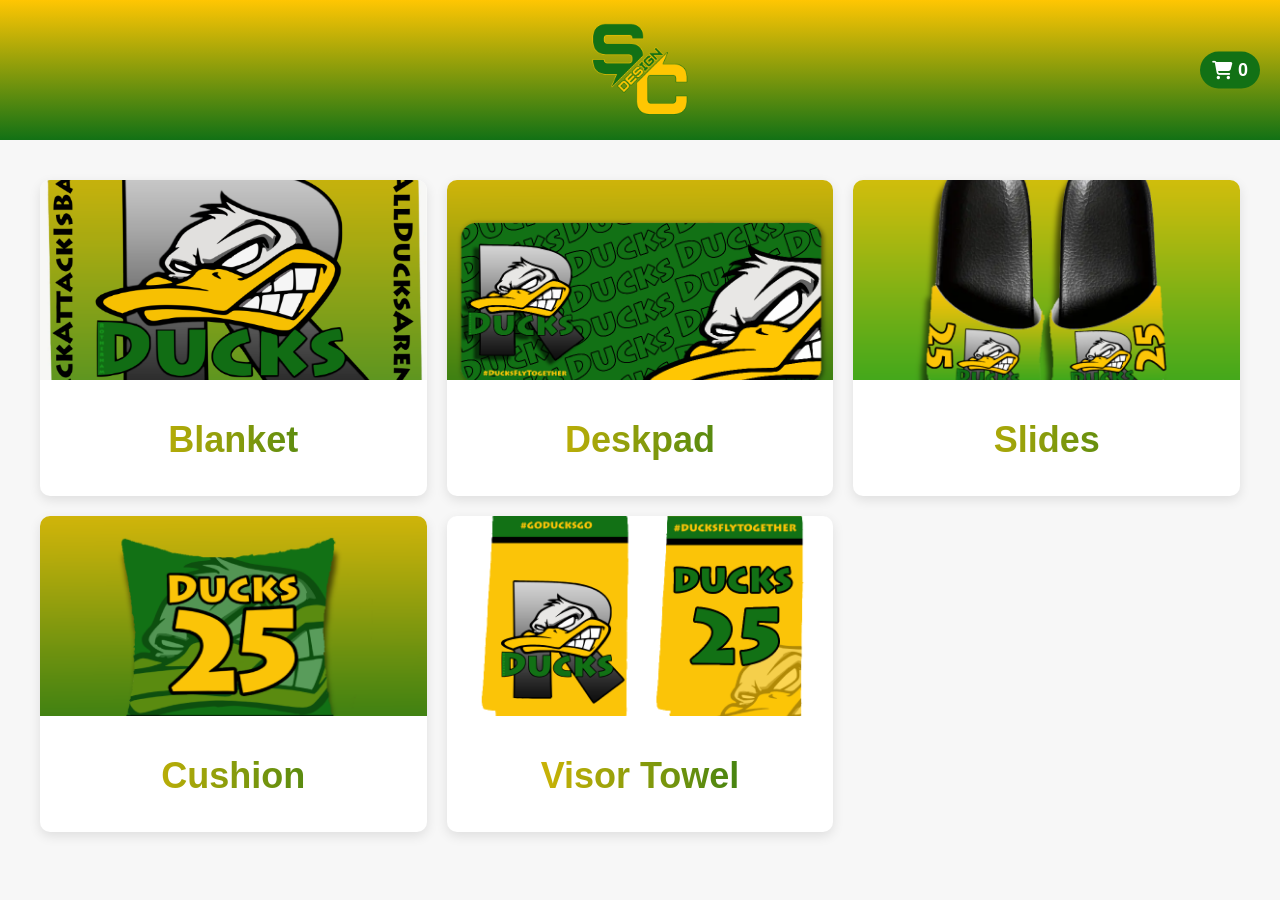
==== index.html @ 08b40448 "Added base files through upload" ====
<!DOCTYPE html>
<html lang="en">
<head>
  <meta charset="UTF-8" />
  <meta name="viewport" content="width=device-width, initial-scale=1.0" />
  <title>SCDesign Store</title>
  <link rel="stylesheet" href="styles.css" />
  <script defer src="cart.js"></script>
  <link rel="stylesheet" href="https://cdnjs.cloudflare.com/ajax/libs/font-awesome/6.5.0/css/all.min.css">
</head>
<body>
	<header>
  <div class="header-left">
    <a href="index.html">
      <img src="images/SCDesign.png" alt="SC Design Logo" class="logo" onerror="this.style.display='none'; this.parentElement.innerHTML='SC Design Store';" />
    </a>
  </div>
			<a href="cart.html" id="cart-count-link">
		  <div id="cart-icon">
			<i class="fas fa-shopping-cart"></i>
			<span id="cart-count-number">0</span>
		  </div>
		</a>
  </a>
</header>


  <main>
    <div class="product-grid">
      <!-- Repeat this block 15 times -->
      <a href="product1.html" class="product-card">
        <img src="images/quackattack.png" alt="Blanket" class="product-image" />
		<div class="product-info">
          <div class="product-title">Blanket</div>
        </div>
      </a>

      <a href="product2.html" class="product-card">
        <img src="images/Desk.png" alt="Deskpad" class="product-image" />
		<div class="product-info">
          <div class="product-title">Deskpad</div>
        </div>
      </a>

      <a href="product3.html" class="product-card">
        <img src="images/Ducks Slides.png" alt="Slides" class="product-image" />
		<div class="product-info">
          <div class="product-title">Slides</div>
        </div>
      </a>
	  
	  <a href="product4.html" class="product-card">
        <img src="images/Pillow.png" alt="Cushion" class="product-image" />
		<div class="product-info">
          <div class="product-title">Cushion</div>
        </div>
      </a>
	  
	  <a href="product5.html" class="product-card">
        <img src="images/visortowel.png" alt="VisorTowel" class="product-image" />
		<div class="product-info">
          <div class="product-title">Visor Towel</div>
        </div>
      </a>

      <!--
---- styles.css ----
body {
  font-family: Arial, sans-serif;
  margin: 0;
  background: #f7f7f7;
  color: #333;
}

header {
  background: linear-gradient(to bottom, #ffc602, #127115);
  color: #fff;
  padding: 20px;
  text-align: center;
}

.product-grid {
  display: grid;
  grid-template-columns: repeat(3, 1fr);
  gap: 20px;
  padding: 40px;
  max-width: 1200px;
  margin: 0 auto;
}

.product-card {
  background: white;
  border-radius: 10px;
  overflow: hidden;
  box-shadow: 0 4px 12px rgba(0, 0, 0, 0.1);
  transition: transform 0.2s;
  text-decoration: none;
  color: inherit;
}

.product-card:hover {
  transform: scale(1.03);
}

.product-image {
  width: 100%;
  height: 200px;
  object-fit: cover;
}

.product-info {
  padding: 15px;
}

.product-title {
  font-size: 1.2em;
  margin-bottom: 10px;
}

.product-page {
  display: flex;
  gap: 40px;
  padding: 40px;
  max-width: 1000px;
  margin: 0 auto;
}

.product-image img {
  max-width: 100%;
  border-radius: 10px;
}



.product-options {
  flex: 1;
  display: flex;
  flex-direction: column;
  gap: 20px;
}

.product-options select,
.product-options button {
  padding: 10px;
  font-size: 1rem;
  width: 200px;
}

#cart-count {
  position: absolute;
  top: 20px;
  right: 20px;
  background: #127115;
  color: white;
  padding: 8px 16px;
  border-radius: 20px;
}
.cart-list {
  max-width: 800px;
  margin: 40px auto;
  background: #fff;
  padding: 20px;
  border-radius: 10px;
  box-shadow: 0 0 10px rgba(0,0,0,0.1);
}

.cart-item {
  display: flex;
  justify-content: space-between;
  align-items: center;
  padding: 12px 0;
  border-bottom: 1px solid #ddd;
}

.cart-item:last-child {
  border-bottom: none;
}

.cart-item button {
  background: #ff4b4b;
  color: white;
  border: none;
  padding: 8px 12px;
  border-radius: 6px;
  cursor: pointer;
}
.thumbnail-row {
  display: flex;
  gap: 10px;
  margin-top: 15px;
}

.thumbnail {
  width: 80px;
  height: 60px;
  object-fit: cover;
  cursor: pointer;
  border: 2px solid transparent;
  transition: border 0.2s;
}

.thumbnail:hover {
  border: 2px solid #127115;
}

header {
  position: relative;
  background: linear-gradient(to bottom, #ffc602, #127115);
  color: #fff;
  padding: 20px 60px;
  display: flex;
  justify-content: center;
  align-items: center;
  height: 100px; /* Ensures consistent vertical alignment */
}

.header-center {
  display: flex;
  justify-content: center;
  align-items: center;
}

.logo {
  height: 80px;
  width: auto;
  display: block;
}

#cart-count-link {
  position: absolute;
  right: 20px;
  top: 50%;
  transform: translateY(-50%);
  text-decoration: none;
}

#cart-icon {
  display: flex;
  align-items: center;
  gap: 6px;
  background: #127115;
  padding: 8px 12px;
  border-radius: 20px;
  color: white;
  font-size: 18px;
  transition: transform 0.3s ease, background 0.3s ease;
}

#cart-icon:hover {
  background: #0f5a10;
  transform: scale(1.1) rotate(-5deg);
}

#cart-count-number {
  font-weight: bold;
}

.header-left {
  display: flex;
  justify-content: center;
  align-items: center;
}

.logo {
  height: 100px; /* Fixed height */
  width: auto;  /* Maintain aspect ratio */
  display: block;
}
@media (max-width: 768px) {
  .logo {
    height: 60px; /* still smaller for mobile */
  }
}

/* Cart Styles */
.cart-container {
  padding: 30px;
  display: flex;
  flex-direction: column;
  gap: 20px;
}

.cart-item {
  display: flex;
  gap: 15px;
  align-items: center;
  background: #fff;
  border-radius: 8px;
  padding: 15px;
  border: 1px solid #ccc;
}

.cart-item-image {
  width: 80px;
  height: 80px;
  object-fit: cover;
  border-radius: 6px;
}

.cart-item-details {
  flex: 1;
  font-size: 14px;
}

.cart-item button {
  background: crimson;
  color: #fff;
  border: none;
  padding: 8px 14px;
  border-radius: 5px;
  cursor: pointer;
  transition: background 0.2s ease;
}

.cart-item button:hover {
  background: darkred;
}

.cart-total {
  text-align: right;
  font-size: 18px;
  font-weight: bold;
  margin-top: 20px;
  padding: 0 30px;
}

/* PayPal */
#paypal-button-container {
  display: flex;
  justify-content: center;
  margin-top: 20px;
  width: 100%; /* Ensure it spans the width of the container */
}

body.cart-page #cart-count-link {
  display: none;
}

.product-title {
  font-size: 36px; /* Adjust the font size as needed */
  font-weight: bold;
  background: linear-gradient(to right, #ffc602, #127115); /* Gradient from left to right */
  -webkit-background-clip: text; /* Clip the background to text */
  color: transparent; /* Make the text itself transparent to show the gradient */
  text-align: center; /* Center the text */
  margin: 20px 0; /* Adjust spacing if needed */
}
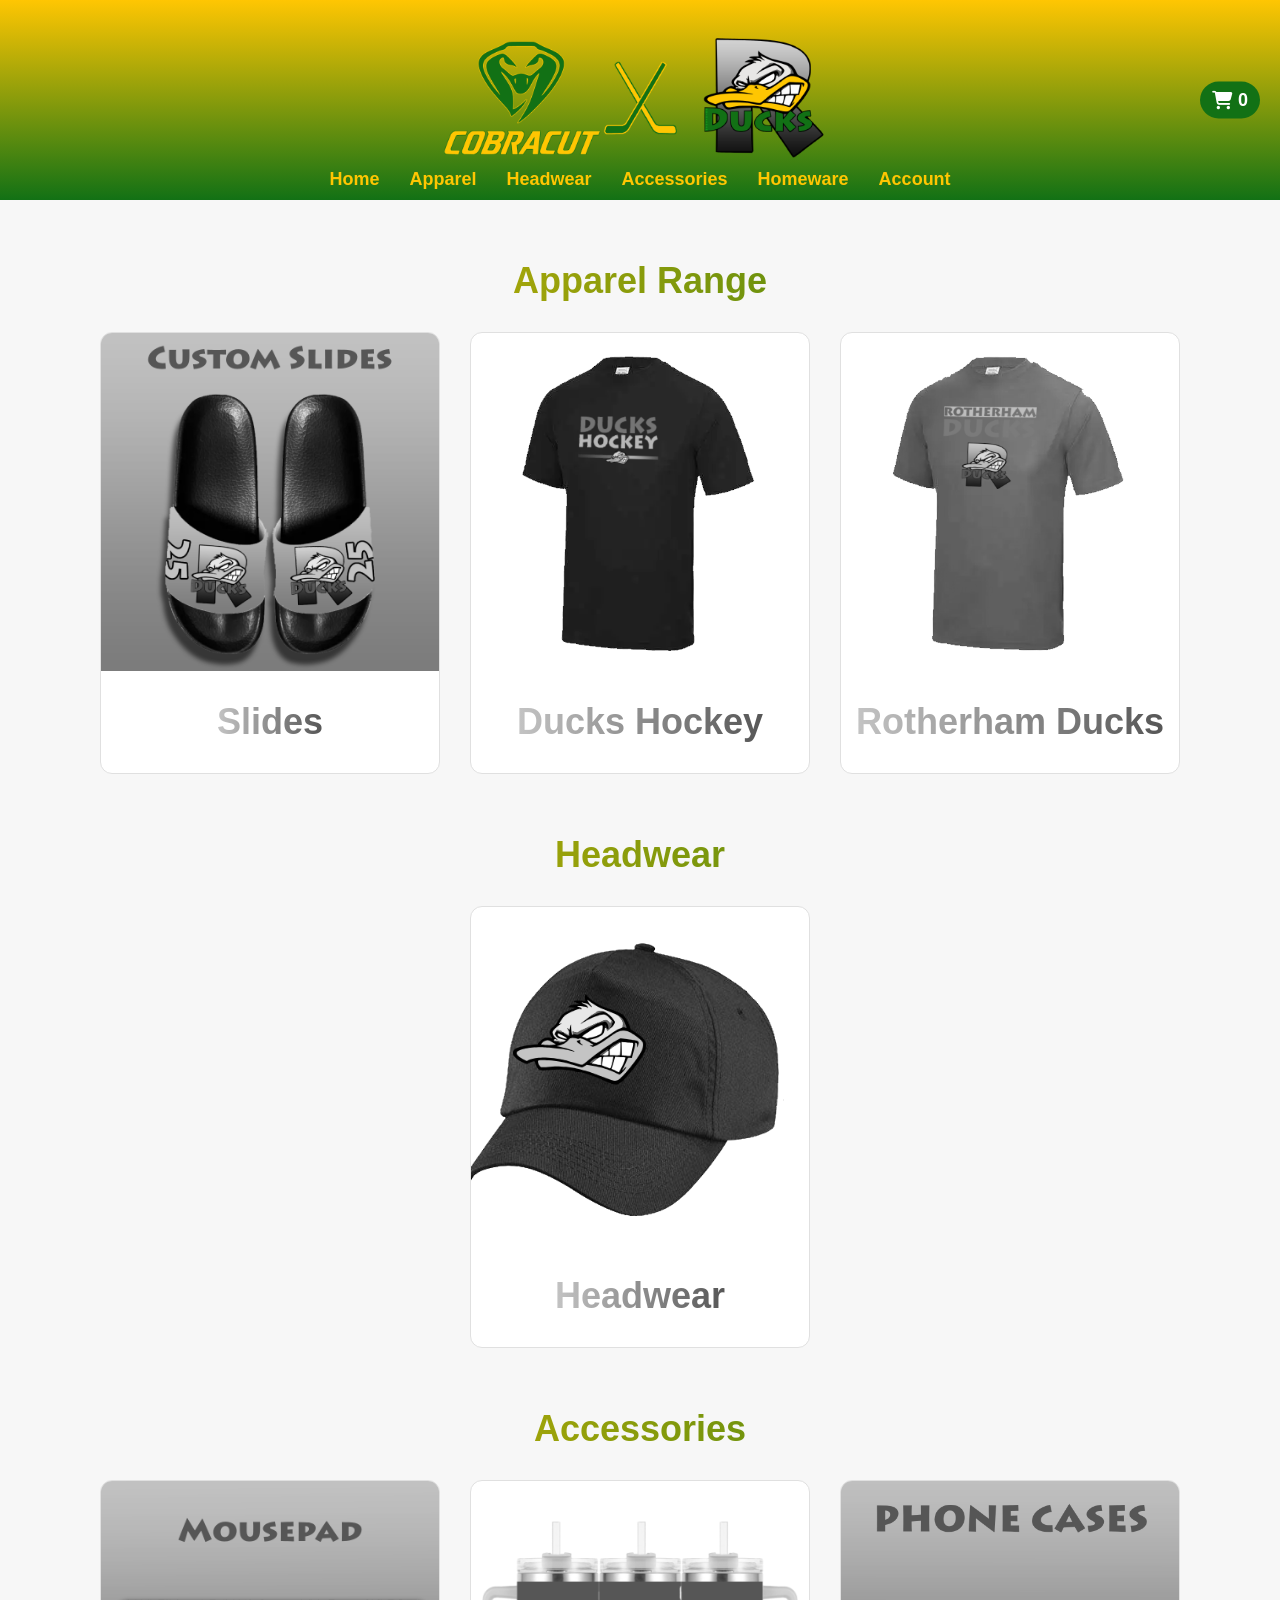
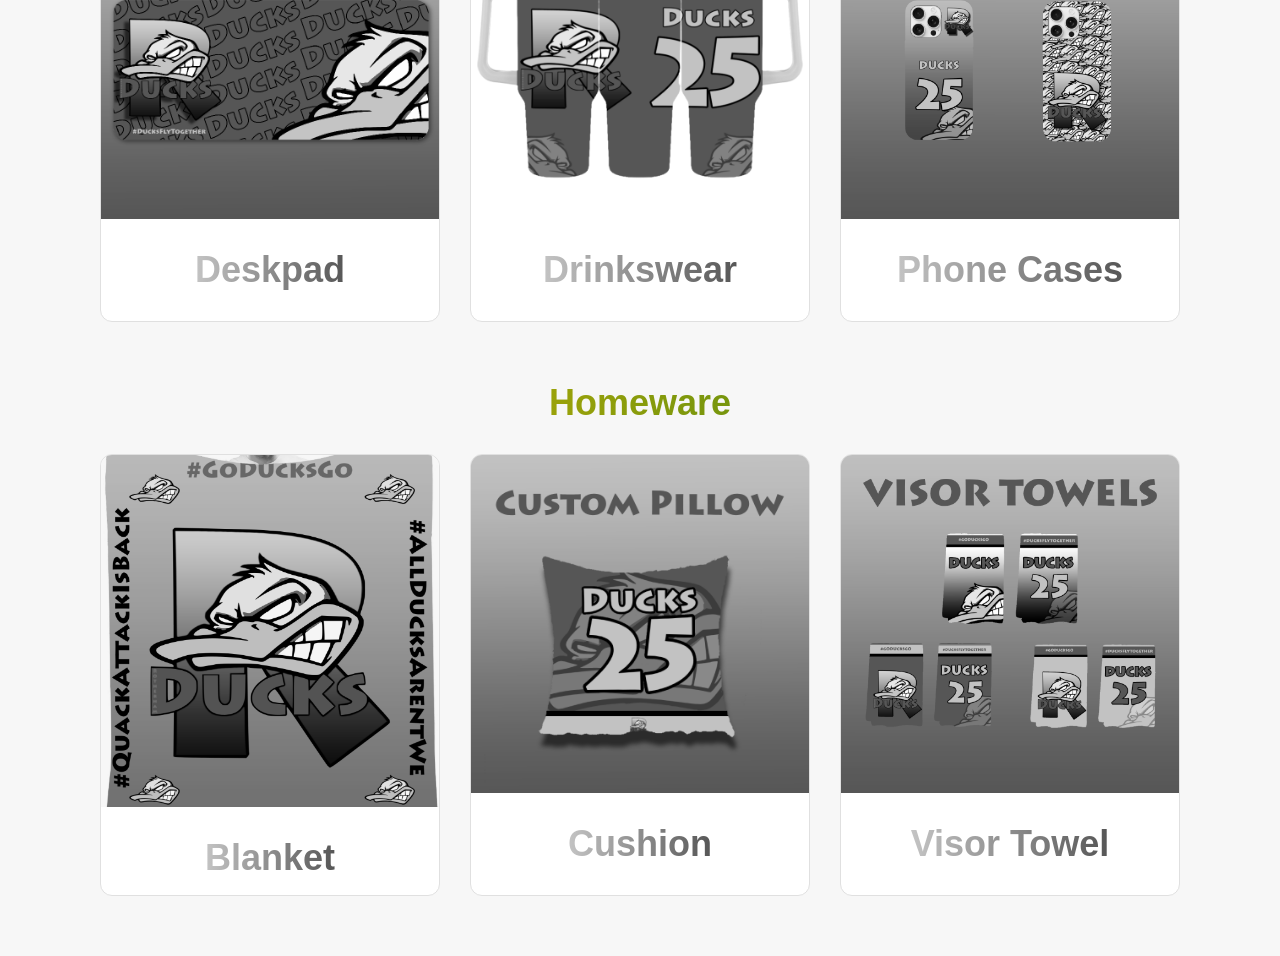
==== commit 51904bf1: "Add files via upload" ====
--- a/index.html
+++ b/index.html
@@ -2,65 +2,167 @@
 <html lang="en">
 <head>
   <meta charset="UTF-8" />
-  <meta name="viewport" content="width=device-width, initial-scale=1.0" />
-  <title>SCDesign Store</title>
+  <title>Cobracut x Ducks Store</title>
   <link rel="stylesheet" href="styles.css" />
-  <script defer src="cart.js"></script>
-  <link rel="stylesheet" href="https://cdnjs.cloudflare.com/ajax/libs/font-awesome/6.5.0/css/all.min.css">
+  <script defer>
+    document.addEventListener('DOMContentLoaded', () => {
+      const cart = JSON.parse(localStorage.getItem('cart')) || [];
+      const countEl = document.getElementById('cart-count-number');
+      if (countEl) countEl.textContent = cart.length;
+    });
+  </script>
+  <link rel="stylesheet" href="https://cdnjs.cloudflare.com/ajax/libs/font-awesome/6.5.0/css/all.min.css" />
 </head>
 <body>
-	<header>
-  <div class="header-left">
-    <a href="index.html">
-      <img src="images/SCDesign.png" alt="SC Design Logo" class="logo" onerror="this.style.display='none'; this.parentElement.innerHTML='SC Design Store';" />
+  <header>
+    <div class="header-left">
+      <a href="index.html">
+        <img src="images/Cross.png" alt="SC Design Logo" class="logo" />
+      </a>
+    </div>
+	<nav class="main-nav">
+      <ul class="nav-links">
+        <li><a href="index.html">Home</a></li>
+
+        <li class="dropdown">
+          <a href="apparel.html">Apparel</a>
+          <ul class="dropdown-menu">
+            <li><a href="slides.html">Slides</a></li>
+            <li><a href="ducks-hockey.html">Ducks Hockey</a></li>
+            <li><a href="rotherham-ducks.html">Rotherham Ducks</a></li>
+            <li><a href="d-logo.html">D-Logo</a></li>
+          </ul>
+        </li>
+
+        <li><a href="headwear.html">Headwear</a></li>
+
+        <li class="dropdown">
+          <a href="#">Accessories</a>
+          <ul class="dropdown-menu">
+            <li><a href="deskpad.html">Deskpads</a></li>
+            <li><a href="drinkswear.html">Drinkswear</a></li>
+            <li><a href="phonecases.html">Phone Cases</a></li>
+          </ul>
+        </li>
+
+        <li class="dropdown">
+          <a href="#">Homeware</a>
+          <ul class="dropdown-menu">
+            <li><a href="towels.html">Towels</a></li>
+            <li><a href="visortowels.html">Visor Towels</a></li>
+            <li><a href="blankets.html">Blankets</a></li>
+            <li><a href="cushions.html">Cushions</a></li>
+          </ul>
+        </li>
+		<li class="dropdown">
+            <a href="#">Account</a>
+			<ul class="dropdown-menu">
+				<li><a href="#">Login</a></li>
+				<li><a href="#">Register</a></li>
+				<li><a href="#">My Account</a></li>
+			</ul>
+		</li>
+		
+      </ul>
+    </nav>
+    <a href="cart.html" id="cart-count-link">
+      <div id="cart-icon">
+        <i class="fas fa-shopping-cart"></i>
+        <span id="cart-count-number">0</span>
+      </div>
     </a>
-  </div>
-			<a href="cart.html" id="cart-count-link">
-		  <div id="cart-icon">
-			<i class="fas fa-shopping-cart"></i>
-			<span id="cart-count-number">0</span>
-		  </div>
-		</a>
-  </a>
-</header>
+	
+  </header>
 
 
-  <main>
+<main>
+  <!-- Apparel Range -->
+  <section class="product-section">
+    <h2 class="section-title">Apparel Range</h2>
     <div class="product-grid">
-      <!-- Repeat this block 15 times -->
-      <a href="product1.html" class="product-card">
+      <a href="slides.html" class="product-card">
+        <img src="images/Ducks Slides.png" alt="Slides" class="product-image" />
+        <div class="product-info">
+          <div class="product-title">Slides</div>
+        </div>
+      </a>
+      <a href="ducks-hockey.html" class="product-card">
+        <img src="images/Ducks T-shirt.png" alt="Ducks Hockey" class="product-image" />
+        <div class="product-info">
+          <div class="product-title">Ducks Hockey</div>
+        </div>
+      </a>
+      <a href="rotherham-ducks.html" class="product-card">
+        <img src="images/rotherhamducks2.png" alt="Rotherham Ducks" class="product-image" />
+        <div class="product-info">
+          <div class="product-title">Rotherham Ducks</div>
+        </div>
+      </a>
+    </div>
+  </section>
+
+  <!-- Headwear -->
+  <section class="product-section">
+    <h2 class="section-title">Headwear</h2>
+    <div class="product-grid">
+      <a href="headwear.html" class="product-card">
+        <img src="images/Ducks Hat.png" alt="Headwear" class="product-image" />
+        <div class="product-info">
+          <div class="product-title">Headwear</div>
+        </div>
+      </a>
+    </div>
+  </section>
+
+  <!-- Accessories -->
+  <section class="product-section">
+    <h2 class="section-title">Accessories</h2>
+    <div class="product-grid">
+      <a href="deskpad.html" class="product-card">
+        <img src="images/Desk.png" alt="Deskpad" class="product-image" />
+        <div class="product-info">
+          <div class="product-title">Deskpad</div>
+        </div>
+      </a>
+      <a href="drinkswear.html" class="product-card">
+        <img src="images/ducksstanley.png" alt="Drinkswear" class="product-image" />
+        <div class="product-info">
+          <div class="product-title">Drinkswear</div>
+        </div>
+      </a>
+      <a href="phonecases.html" class="product-card">
+        <img src="images/phonecases.png" alt="Phonecase" class="product-image" />
+        <div class="product-info">
+          <div class="product-title">Phone Cases</div>
+        </div>
+      </a>
+    </div>
+  </section>
+
+  <!-- Homeware -->
+  <section class="product-section">
+    <h2 class="section-title">Homeware</h2>
+    <div class="product-grid">
+      <a href="blankets.html" class="product-card">
         <img src="images/quackattack.png" alt="Blanket" class="product-image" />
-		<div class="product-info">
+        <div class="product-info">
           <div class="product-title">Blanket</div>
         </div>
       </a>
-
-      <a href="product2.html" class="product-card">
-        <img src="images/Desk.png" alt="Deskpad" class="product-image" />
-		<div class="product-info">
-          <div class="product-title">Deskpad</div>
-        </div>
-      </a>
-
-      <a href="product3.html" class="product-card">
-        <img src="images/Ducks Slides.png" alt="Slides" class="product-image" />
-		<div class="product-info">
-          <div class="product-title">Slides</div>
-        </div>
-      </a>
-	  
-	  <a href="product4.html" class="product-card">
+      <a href="cushions.html" class="product-card">
         <img src="images/Pillow.png" alt="Cushion" class="product-image" />
-		<div class="product-info">
+        <div class="product-info">
           <div class="product-title">Cushion</div>
         </div>
       </a>
-	  
-	  <a href="product5.html" class="product-card">
-        <img src="images/visortowel.png" alt="VisorTowel" class="product-image" />
-		<div class="product-info">
+      <a href="visortowels.html" class="product-card">
+        <img src="images/visortowels.png" alt="Visor Towel" class="product-image" />
+        <div class="product-info">
           <div class="product-title">Visor Towel</div>
         </div>
       </a>
-
-      <!--
+    </div>
+  </section>
+</main>
+</body>
+</html>
--- a/styles.css
+++ b/styles.css
@@ -1,164 +1,207 @@
+/* General styles */
 body {
   font-family: Arial, sans-serif;
   margin: 0;
   background: #f7f7f7;
   color: #333;
-}
-
+  cursor: url('images/cobracut.png'), auto;
+}
+
+/* Header styles */
 header {
   background: linear-gradient(to bottom, #ffc602, #127115);
   color: #fff;
-  padding: 20px;
+  padding: 50px 60px;
+  display: flex;
+  justify-content: center;
+  align-items: center;
+  height: 100px;
+  position: Sticky;
+  top: 0;
+  z-index: 1000;
+}
+
+.logo {
+  height: 400px;
+  padding: 10px;
+  width: auto;
+}
+
+.header-container {
+  display: flex;
+  flex-direction: column;
+  align-items: center;
+}
+
+/* Navigation styles */
+.main-nav {
+  margin-top: 10px;
+  position: absolute;
+  bottom: 10px;
+  left: 50%;
+  transform: translateX(-50%);
+}
+
+.nav-links {
+  display: flex;
+  gap: 30px;
+  list-style: none;
+  padding: 0;
+  margin: 0;
+}
+
+.nav-links li {
+  position: relative;
+}
+
+.nav-links a {
+  color: #ffc602; /* Yellow text for nav */
+  text-decoration: none;
+  font-size: 18px;
+  font-weight: bold;
+  transition: color 0.3s ease;
+}
+
+.nav-links a:hover {
+  color: white;
+}
+
+/* Dropdown menu hidden by default */
+.dropdown-menu {
+  display: none;
+  position: absolute;
+  top: 100%;
+  left: 0;
+  background: #127115;
+  border-radius: 5px;
+  padding: 10px 0;
+  min-width: 180px;
+  z-index: 999;
+  list-style: none;
+}
+
+.dropdown-menu li {
+  padding: 10px 20px;
+}
+
+.dropdown-menu a {
+  color: #ffc602;
+  font-weight: normal;
+  display: block;
+}
+
+.dropdown-menu a:hover {
+  background: #179b1c;
+  color: white;
+}
+
+/* Show dropdown when hovering over parent */
+.dropdown:hover .dropdown-menu {
+  display: block;
+}
+
+/* Product grid */
+
+.product-section {
+  margin: 60px auto;
+  max-width: 1200px;
+  padding: 0 20px;
+}
+
+.section-title {
+  font-size: 36px;
+  font-weight: bold;
+  background: linear-gradient(to right, #ffc602, #127115);
+  -webkit-background-clip: text;
+  color: transparent;
   text-align: center;
+  margin-bottom: 30px;
 }
 
 .product-grid {
-  display: grid;
-  grid-template-columns: repeat(3, 1fr);
-  gap: 20px;
-  padding: 40px;
-  max-width: 1200px;
-  margin: 0 auto;
+  display: flex;
+  flex-wrap: wrap;
+  gap: 30px;
+  justify-content: center;
 }
 
 .product-card {
-  background: white;
-  border-radius: 10px;
+  width: 338px;
+  height: 440px;
+  display: flex;
+  flex-direction: column;
+  align-items: center;
+  cursor: url('images/cobracut.png');
+  text-decoration: none;
+  background: #fff;
+  border: 1px solid #e0e0e0;
+  border-radius: 12px;
   overflow: hidden;
+  transition: box-shadow 0.2s ease;
+}
+
+.product-card:hover {
   box-shadow: 0 4px 12px rgba(0, 0, 0, 0.1);
-  transition: transform 0.2s;
-  text-decoration: none;
-  color: inherit;
-}
-
-.product-card:hover {
-  transform: scale(1.03);
 }
 
 .product-image {
   width: 100%;
-  height: 200px;
+  height: 80%;
   object-fit: cover;
+  filter: grayscale(100%);
+  transition: filter 0.3s ease;
+}
+
+.product-card:hover .product-image {
+  filter: grayscale(0%);
 }
 
 .product-info {
-  padding: 15px;
+  text-align: center;
+  padding: 10px;
+  filter: grayscale(100%);
+  transition: filter 0.3s ease;
+}
+
+.product-card:hover .product-info {
+  filter: grayscale(0%);
 }
 
 .product-title {
-  font-size: 1.2em;
-  margin-bottom: 10px;
-}
-
-.product-page {
-  display: flex;
-  gap: 40px;
-  padding: 40px;
-  max-width: 1000px;
-  margin: 0 auto;
-}
-
-.product-image img {
-  max-width: 100%;
-  border-radius: 10px;
-}
-
-
-
-.product-options {
-  flex: 1;
-  display: flex;
-  flex-direction: column;
-  gap: 20px;
-}
-
-.product-options select,
-.product-options button {
-  padding: 10px;
-  font-size: 1rem;
-  width: 200px;
-}
-
-#cart-count {
-  position: absolute;
-  top: 20px;
-  right: 20px;
-  background: #127115;
-  color: white;
-  padding: 8px 16px;
-  border-radius: 20px;
-}
-.cart-list {
-  max-width: 800px;
-  margin: 40px auto;
-  background: #fff;
-  padding: 20px;
-  border-radius: 10px;
-  box-shadow: 0 0 10px rgba(0,0,0,0.1);
-}
-
-.cart-item {
-  display: flex;
-  justify-content: space-between;
-  align-items: center;
-  padding: 12px 0;
-  border-bottom: 1px solid #ddd;
-}
-
-.cart-item:last-child {
-  border-bottom: none;
-}
-
-.cart-item button {
-  background: #ff4b4b;
-  color: white;
-  border: none;
-  padding: 8px 12px;
-  border-radius: 6px;
-  cursor: pointer;
-}
-.thumbnail-row {
-  display: flex;
-  gap: 10px;
-  margin-top: 15px;
-}
-
-.thumbnail {
-  width: 80px;
-  height: 60px;
-  object-fit: cover;
-  cursor: pointer;
-  border: 2px solid transparent;
-  transition: border 0.2s;
-}
-
-.thumbnail:hover {
-  border: 2px solid #127115;
-}
-
-header {
-  position: relative;
-  background: linear-gradient(to bottom, #ffc602, #127115);
-  color: #fff;
-  padding: 20px 60px;
-  display: flex;
-  justify-content: center;
-  align-items: center;
-  height: 100px; /* Ensures consistent vertical alignment */
-}
-
-.header-center {
-  display: flex;
-  justify-content: center;
-  align-items: center;
-}
-
-.logo {
-  height: 80px;
-  width: auto;
-  display: block;
-}
-
+  font-size: 1.1rem;
+  font-weight: 600;
+  color: #333;
+}
+
+/* Responsive grid layout */
+@media (max-width: 900px) {
+  .product-grid {
+    grid-template-columns: repeat(2, 1fr);
+  }
+}
+
+@media (max-width: 600px) {
+  .product-grid {
+    grid-template-columns: 1fr;
+  }
+}
+
+@media (max-width: 768px) {
+  .product-page {
+    flex-direction: column;
+    align-items: center;
+  }
+
+  .logo {
+    height: 60px;
+  }
+
+  .product-options {
+    align-items: center;
+  }
+}
+
+/* Cart styles */
 #cart-count-link {
   position: absolute;
   right: 20px;
@@ -188,94 +231,287 @@
   font-weight: bold;
 }
 
-.header-left {
-  display: flex;
-  justify-content: center;
-  align-items: center;
-}
-
-.logo {
-  height: 100px; /* Fixed height */
-  width: auto;  /* Maintain aspect ratio */
-  display: block;
-}
-@media (max-width: 768px) {
-  .logo {
-    height: 60px; /* still smaller for mobile */
-  }
-}
-
-/* Cart Styles */
-.cart-container {
-  padding: 30px;
+/* Cart page styles */
+.product-page {
+  display: flex;
+  gap: 40px;
+  padding: 40px;
+  max-width: 1000px;
+  margin: 0 auto;
+}
+
+.product-image img {
+  max-width: 400px;
+  width: 100%;
+  border-radius: 10px;
+}
+
+.thumbnail-row {
+  display: flex;
+  gap: 10px;
+  margin-top: 15px;
+  justify-content: flex-start;
+  flex-wrap: wrap;
+}
+
+.thumbnail {
+  width: 60px;
+  height: 60px;
+  object-fit: cover;
+  cursor: pointer;
+  border: 2px solid transparent;
+  border-radius: 6px;
+  transition: border 0.2s ease, transform 0.2s ease;
+}
+
+.thumbnail:hover {
+  border-color: #127115;
+  transform: scale(1.05);
+}
+
+.product-options {
+  flex: 1;
   display: flex;
   flex-direction: column;
   gap: 20px;
 }
 
+.product-options select,
+.product-options input,
+.product-options button {
+  padding: 10px;
+  font-size: 1rem;
+  width: 200px;
+}
+
+.product-title {
+  font-size: 36px;
+  font-weight: bold;
+  background: linear-gradient(to right, #ffc602, #127115);
+  -webkit-background-clip: text;
+  color: transparent;
+  text-align: center;
+  margin: 20px 0;
+}
+
+/* Cart item styles */
+.empty-cart-message {
+  text-align: center;
+  font-size: 1.5rem;
+  font-weight: bold;
+  padding: 50px 0;
+  color: #888;
+}
+
+#cart-items {
+  display: flex;
+  flex-direction: column;
+  gap: 20px;
+  margin: 20px;
+}
+
+/* Cart item container */
 .cart-item {
   display: flex;
-  gap: 15px;
-  align-items: center;
-  background: #fff;
+  justify-content: space-between;
+  margin-bottom: 20px;
+  padding: 10px;
+  border: 1px solid #ddd;
   border-radius: 8px;
-  padding: 15px;
-  border: 1px solid #ccc;
 }
 
 .cart-item-image {
-  width: 80px;
-  height: 80px;
+  width: 100px;
+  height: 100px;
   object-fit: cover;
-  border-radius: 6px;
+  border-radius: 5px;
 }
 
 .cart-item-details {
   flex: 1;
+  display: flex;
+  flex-direction: column;
+  gap: 10px;
+}
+
+.cart-item-details strong {
+  font-size: 18px;
+  color: #333;
+}
+
+.cart-item-details label {
+  font-size: 16px;
+  color: #555;
+}
+
+.cart-item-details select {
+  padding: 5px;
+  border: 1px solid #ccc;
+  border-radius: 5px;
   font-size: 14px;
 }
 
-.cart-item button {
-  background: crimson;
-  color: #fff;
+/* Button styling for remove */
+button {
+  padding: 8px 16px;
+  background-color: #ff4d4d;
   border: none;
-  padding: 8px 14px;
+  color: white;
+  font-size: 14px;
+  cursor: pointer;
   border-radius: 5px;
+  transition: background-color 0.3s;
+}
+
+button:hover {
+  background-color: #ff1a1a;
+}
+
+/* Cart total and PayPal button */
+.cart-total {
+  font-size: 18px;
+  font-weight: bold;
+  text-align: right;
+  padding: 10px;
+  background-color: #f9f9f9;
+  border-top: 2px solid #ddd;
+  margin-top: 20px;
+}
+
+.cart-total h3 {
+  margin: 0;
+  color: #333;
+}
+
+#paypal-button-container {
+  display: flex;
+  justify-content: flex-end;
+  margin-top: 20px;
+  width: 100%;
+}
+
+/* Account dropdown styles */
+.account-dropdown {
+  position: absolute;
+  right: 140px;
+  top: 50%;
+  transform: translateY(-50%);
+}
+
+#account-btn {
+  background: #127115;
+  color: white;
+  border: none;
+  padding: 10px 15px;
+  border-radius: 20px;
   cursor: pointer;
-  transition: background 0.2s ease;
-}
-
-.cart-item button:hover {
-  background: darkred;
-}
-
-.cart-total {
-  text-align: right;
-  font-size: 18px;
-  font-weight: bold;
-  margin-top: 20px;
-  padding: 0 30px;
-}
-
-/* PayPal */
-#paypal-button-container {
+  font-size: 16px;
+}
+
+#account-btn:hover {
+  background: #0f5a10;
+}
+
+.dropdown-content {
+  display: none;
+  position: absolute;
+  right: 0;
+  background-color: white;
+  min-width: 160px;
+  box-shadow: 0 8px 16px rgba(0, 0, 0, 0.2);
+  z-index: 1;
+  border-radius: 8px;
+  overflow: hidden;
+}
+
+.dropdown-content a {
+  color: #333;
+  padding: 12px 16px;
+  text-decoration: none;
+  display: block;
+  transition: background 0.3s ease;
+}
+
+.dropdown-content a:hover {
+  background-color: #f1f1f1;
+}
+
+/* Show dropdown on hover */
+.account-dropdown:hover .dropdown-content {
+  display: block;
+}
+/* --- Product Page / Carousel --- */
+
+.carousel {
+  width: 100%;
+  max-width: 400px;
+  overflow: hidden;
+  position: relative;
+  border-radius: 10px;
+  margin-bottom: 1rem;
+}
+
+.carousel-images {
+  display: flex;
+  transition: transform 0.5s ease;
+  width: 200%;
+}
+
+.carousel-images img {
+  width: 100%;
+  object-fit: cover;
+}
+
+.carousel-buttons {
   display: flex;
   justify-content: center;
-  margin-top: 20px;
-  width: 100%; /* Ensure it spans the width of the container */
-}
-
-body.cart-page #cart-count-link {
-  display: none;
-}
-
-.product-title {
-  font-size: 36px; /* Adjust the font size as needed */
-  font-weight: bold;
-  background: linear-gradient(to right, #ffc602, #127115); /* Gradient from left to right */
-  -webkit-background-clip: text; /* Clip the background to text */
-  color: transparent; /* Make the text itself transparent to show the gradient */
-  text-align: center; /* Center the text */
-  margin: 20px 0; /* Adjust spacing if needed */
-}
-
+  gap: 10px;
+  margin-top: 0.5rem;
+}
+
+.carousel-buttons button {
+  background-color: #127115;
+  color: white;
+  border: none;
+  padding: 8px 16px;
+  border-radius: 6px;
+  cursor: pointer;
+}
+
+.carousel-buttons button:hover {
+  background-color: #0d5811;
+}
+
+.product-options select {
+  width: 100%;
+  padding: 8px;
+  margin-bottom: 12px;
+  border-radius: 6px;
+  border: 1px solid #ccc;
+}
+
+.product-options label {
+  display: block;
+  margin-bottom: 6px;
+  font-weight: 600;
+}
+
+.product-options button {
+  background-color: #127115;
+  color: white;
+  padding: 10px 16px;
+  border: none;
+  border-radius: 6px;
+  cursor: pointer;
+}
+
+.product-options button:hover {
+  background-color: #0d5811;
+}
+
+.price {
+  font-size: 1.4rem;
+  font-weight: bold;
+  color: #127115;
+  margin-bottom: 1rem;
+}
